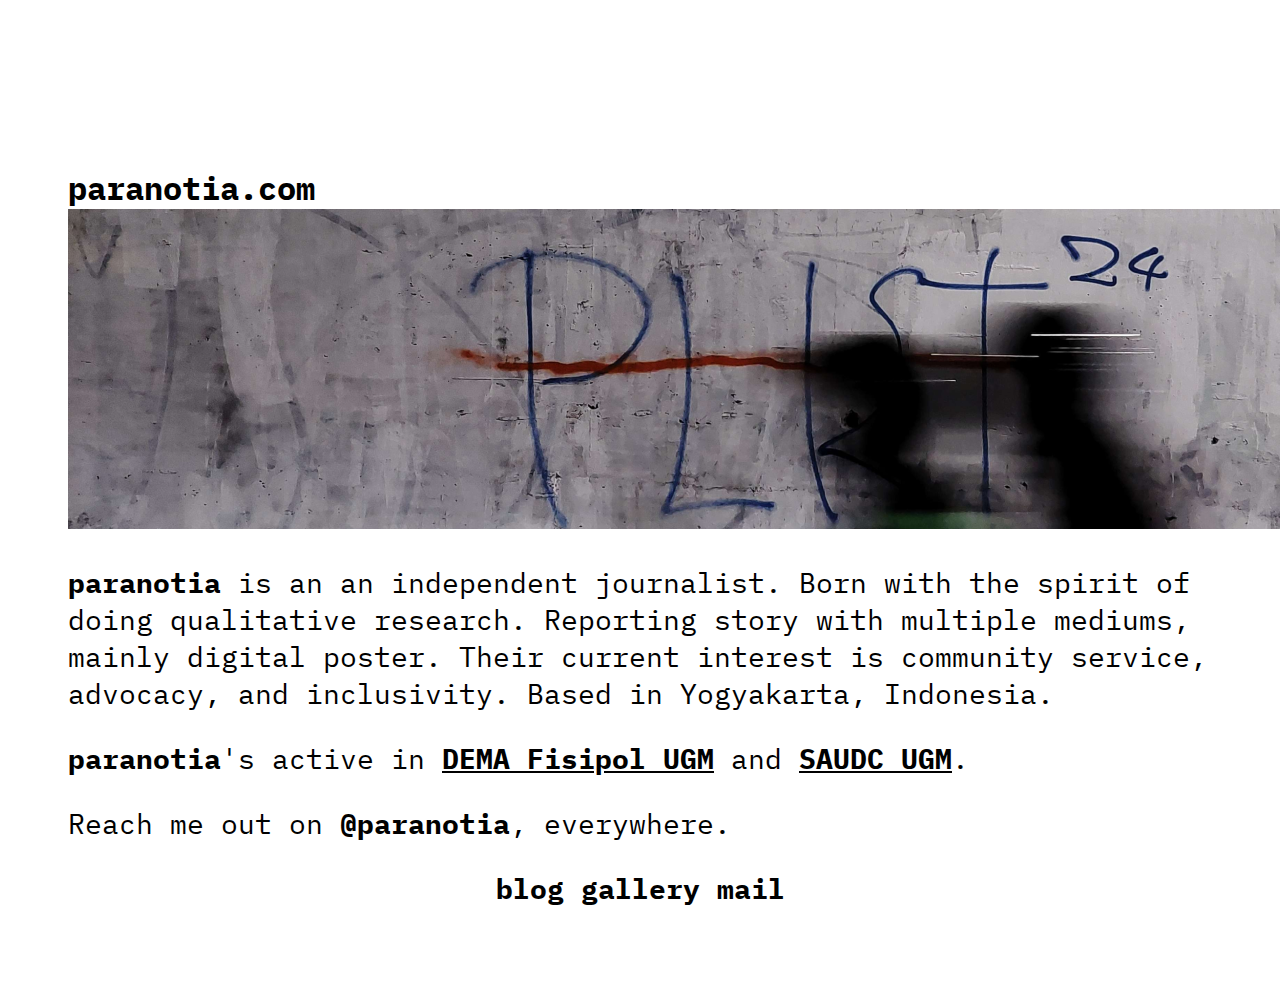
==== home.html @ a53e61c2 "First commit" ====
<!DOCTYPE html>
<html>
  <head>
    <link rel="stylesheet" href="styles.css">
    <link rel="preconnect" href="https://fonts.googleapis.com">
    <link rel="preconnect" href="https://fonts.gstatic.com" crossorigin>
    <link href="https://fonts.googleapis.com/css2?family=IBM+Plex+Mono:ital,wght@0,100;0,200;0,300;0,400;0,500;0,600;0,700;1,100;1,200;1,300;1,400;1,500;1,600;1,700&display=swap" rel="stylesheet">
    <title>paranotia</title>
  </head>
  <body>
    <main class="land_container">
      <div class="land_card">
        <div class="land_title">
          <a target="_blank" href="https://www.twitter.com/paranotia">
            paranotia.com
          </a>
        </div>
        <div class="land_cover">
          <img alt="paranotia cover" srcset="cover.png" width="1500px" height="320px" flex-shrink="0">
        </div>
        <div class="land_bio">
          <p> 
            <a target="_blank" href="https://www.twitter.com/paranotia">
              <b>paranotia</b></a> is an an independent journalist. Born with the spirit of doing qualitative research. Reporting story with multiple mediums, mainly digital poster. Their current interest is community service, advocacy, and inclusivity. Based in Yogyakarta, Indonesia.
          </p>
          <p>
            <a target="_blank" href="https://www.artstation.com/paranotia">
              <b>paranotia</b></a>'s active in 
            <a target="_blank" href="https://www.instagram.com/demafisipolugm">
              <u ><b>DEMA Fisipol UGM</b></u></a> and
              <a target="_blank" href="https://www.instagram.com/pedulidifabelugm">
                <u><b>SAUDC UGM</b></u></a>.
          </p>
          <p>
            Reach me out on 
            <a target="_blank" href="https://www.instagram.com/paranotia">
              <b>@paranotia</b></a>, everywhere.
          </p>
        </div>
        <div class="land_links">
          <a target="_blank" href="/blog.html">blog</a>
          <a target="_blank" href="/gallery.html">gallery</a>
          <a target="_blank" href="mailto:paranotia@gmail.com">mail</a>
        </div>
      </div>
    </main>
  </body>
</html>
---- styles.css ----
.land_container {
    background-color: #fff;
    display: flex;
    align-items: center;
    font-size: 28px;
    color: #000;
    font-weight: 700;
    justify-content: center;
    padding: 80px 60px;
  }
.land_card {
    display: flex;
    margin-top: 79px;
    width: 100%;
    max-width: 1500px;
    flex-direction: column;
}
.land_title {
    color: #000;
    font-family: "IBM Plex Mono";
    font-size: 32px;
    font-style: normal;
    font-weight: 700;
    line-height: normal;
  }
.land_bio {
    color: #000;
    font-family: "IBM Plex Mono";
    font-size: 28px;
    font-style: normal;
    font-weight: 400;
    line-height: normal;
  }
.land_links {
    color: #000;
    text-align: center;
    font-family: "IBM Plex Mono";
    font-size: 28px;
    font-style: normal;
    font-weight: 700;
    line-height: normal;
  }
.bold-text {
    font-weight: 700;
  }

.underline-text {
    text-decoration: underline;
}
a:link, a:visited, a:active {
    color:inherit;
    text-decoration: none;
}
a:hover {
    color:white;
    background-color: black;
}
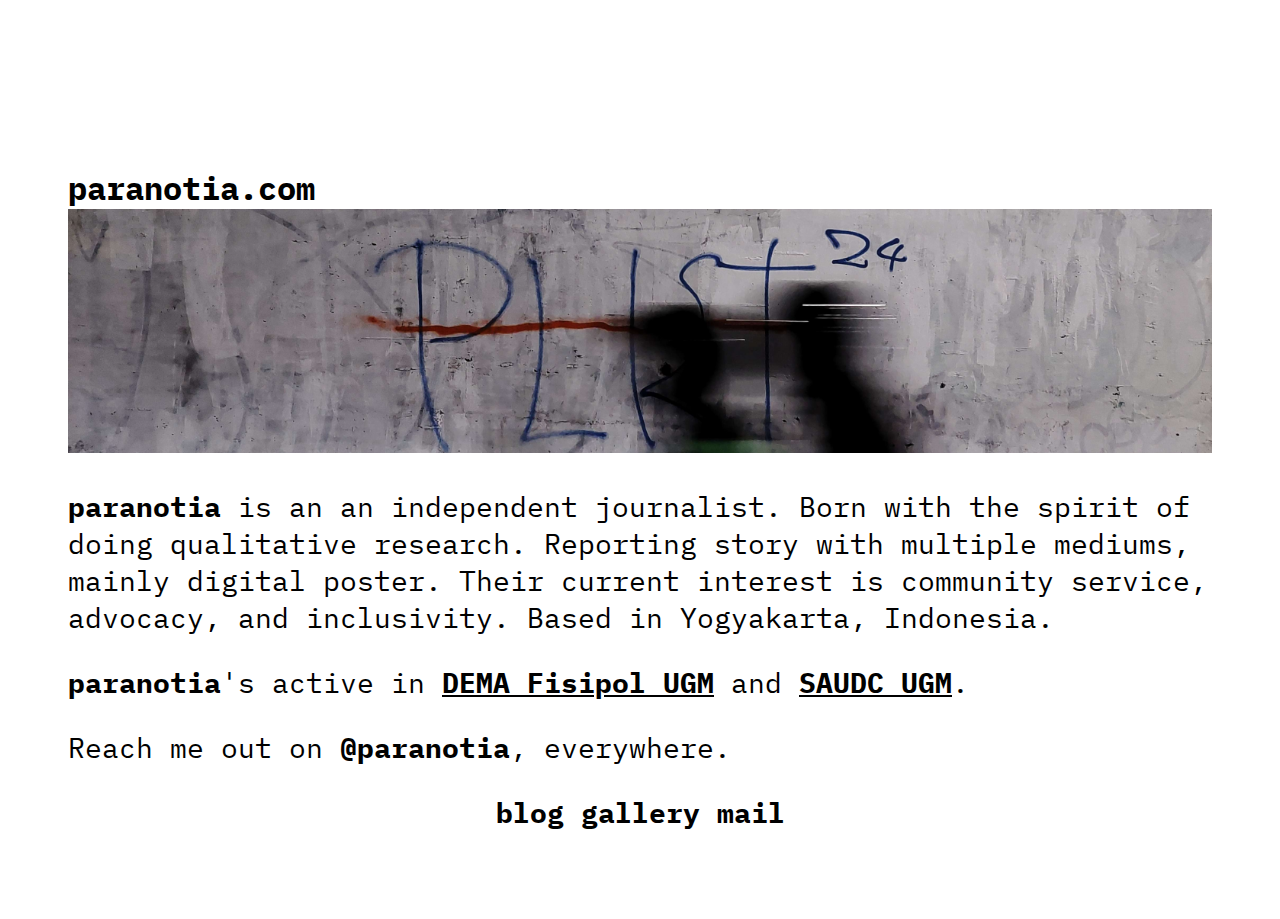
==== commit 7f39b6b7: "Make it responsive" ====
--- a/home.html
+++ b/home.html
@@ -1,11 +1,14 @@
 <!DOCTYPE html>
 <html>
   <head>
+    <meta charset="utf-8">
+    <meta name="viewport" content="width=device-width">
+    <title>paranotia</title>
+    <meta name="description" content="paranotia is an an independent journalist.">
     <link rel="stylesheet" href="styles.css">
     <link rel="preconnect" href="https://fonts.googleapis.com">
     <link rel="preconnect" href="https://fonts.gstatic.com" crossorigin>
     <link href="https://fonts.googleapis.com/css2?family=IBM+Plex+Mono:ital,wght@0,100;0,200;0,300;0,400;0,500;0,600;0,700;1,100;1,200;1,300;1,400;1,500;1,600;1,700&display=swap" rel="stylesheet">
-    <title>paranotia</title>
   </head>
   <body>
     <main class="land_container">
--- a/styles.css
+++ b/styles.css
@@ -8,6 +8,12 @@
     justify-content: center;
     padding: 80px 60px;
   }
+@media (max-width: 991px) {
+    .land_container {
+      max-width: 100%;
+      margin-top: 40px;
+    }
+  }
 .land_card {
     display: flex;
     margin-top: 79px;
@@ -15,6 +21,11 @@
     max-width: 1500px;
     flex-direction: column;
 }
+@media (max-width: 991px) {
+    .land-card {
+      max-width: 100%;
+    }
+  }
 .land_title {
     color: #000;
     font-family: "IBM Plex Mono";
@@ -22,6 +33,11 @@
     font-style: normal;
     font-weight: 700;
     line-height: normal;
+  }
+@media (max-width: 991px) {
+    .land-title {
+      max-width: 100%;
+    }
   }
 .land_bio {
     color: #000;
@@ -54,4 +70,8 @@
 a:hover {
     color:white;
     background-color: black;
-}+}
+img {
+    max-width: 100%;
+    height: auto;
+  }